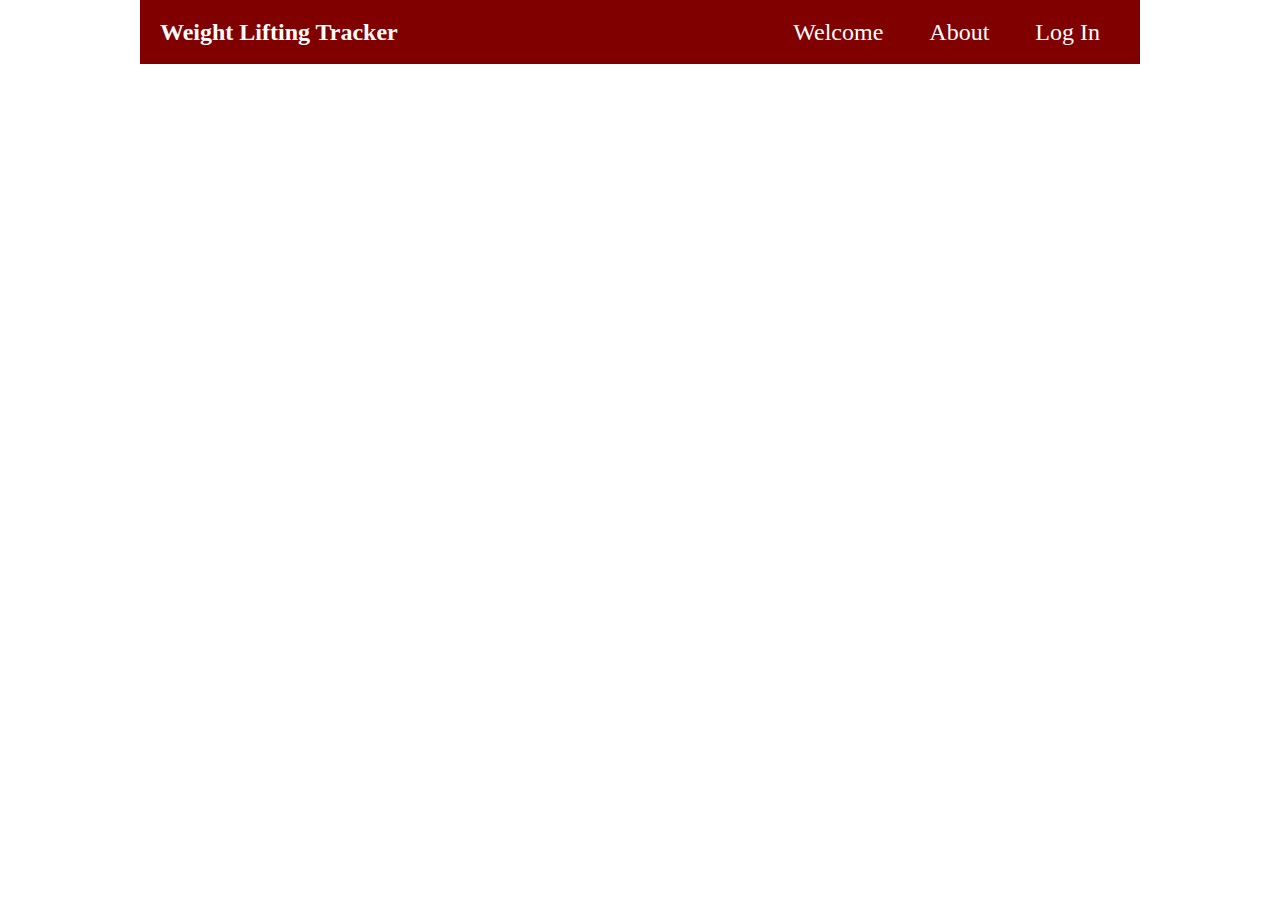
==== About-Us.html @ 375a055f "Upadted styling for home page and bare bones of about. Will finish both tomorrow" ====
<html>
    <head>
        <meta name="viewport" content="width=device-width, initial-scale=1.0">
        <meta charset="utf-8">
        <title>Weight Lifting Tracker</title>

        <link rel="Stylesheet" href= "css/About-Us.css">
    </head>
    <body>
        <header>
            <h1>Weight Lifting Tracker</h1>
            <nav>
                <a class = "navItem" href = "index.html"> Welcome</a>
                <a class = "navItem" href = "About-Us.html">About</a>
                <a class = "navItem" href="#" id = "login">Log In</a>
            </nav>
        </header>
---- css/About-Us.css ----
/* http://meyerweb.com/eric/tools/css/reset/ 
   v2.0 | 20110126
   License: none (public domain)
*/
html,
body,
div,
span,
applet,
object,
iframe,
h1,
h2,
h3,
h4,
h5,
h6,
p,
blockquote,
pre,
a,
abbr,
acronym,
address,
big,
cite,
code,
del,
dfn,
em,
img,
ins,
kbd,
q,
s,
samp,
small,
strike,
strong,
sub,
sup,
tt,
var,
b,
u,
i,
center,
dl,
dt,
dd,
ol,
ul,
li,
fieldset,
form,
label,
legend,
table,
caption,
tbody,
tfoot,
thead,
tr,
th,
td,
article,
aside,
canvas,
details,
embed,
figure,
figcaption,
footer,
header,
hgroup,
menu,
nav,
output,
ruby,
section,
summary,
time,
mark,
audio,
video {
  margin: 0;
  padding: 0;
  border: 0;
  font-size: 100%;
  font: inherit;
  vertical-align: baseline;
}
/* HTML5 display-role reset for older browsers */
article,
aside,
details,
figcaption,
figure,
footer,
header,
hgroup,
menu,
nav,
section {
  display: block;
}
body {
  line-height: 1;
}
ol,
ul {
  list-style: none;
}
blockquote,
q {
  quotes: none;
}
blockquote:before,
blockquote:after,
q:before,
q:after {
  content: '';
  content: none;
}
table {
  border-collapse: collapse;
  border-spacing: 0;
}
body {
  margin: 0 auto;
  width: 1000px;
}
body {
  margin: 0 auto;
  width: 1000px;
  color: black;
}
header {
  display: flex;
  justify-content: space-between;
  font-size: 1.5rem;
  padding: 20px 20px;
  background: maroon;
}
header h1 {
  font-size: 1.5rem;
  font-weight: bold;
  color: white;
}
header a {
  text-decoration: none;
  color: white;
  padding: 20px;
}
header a:hover {
  cursor: pointer;
  color: maroon;
  background: white;
}
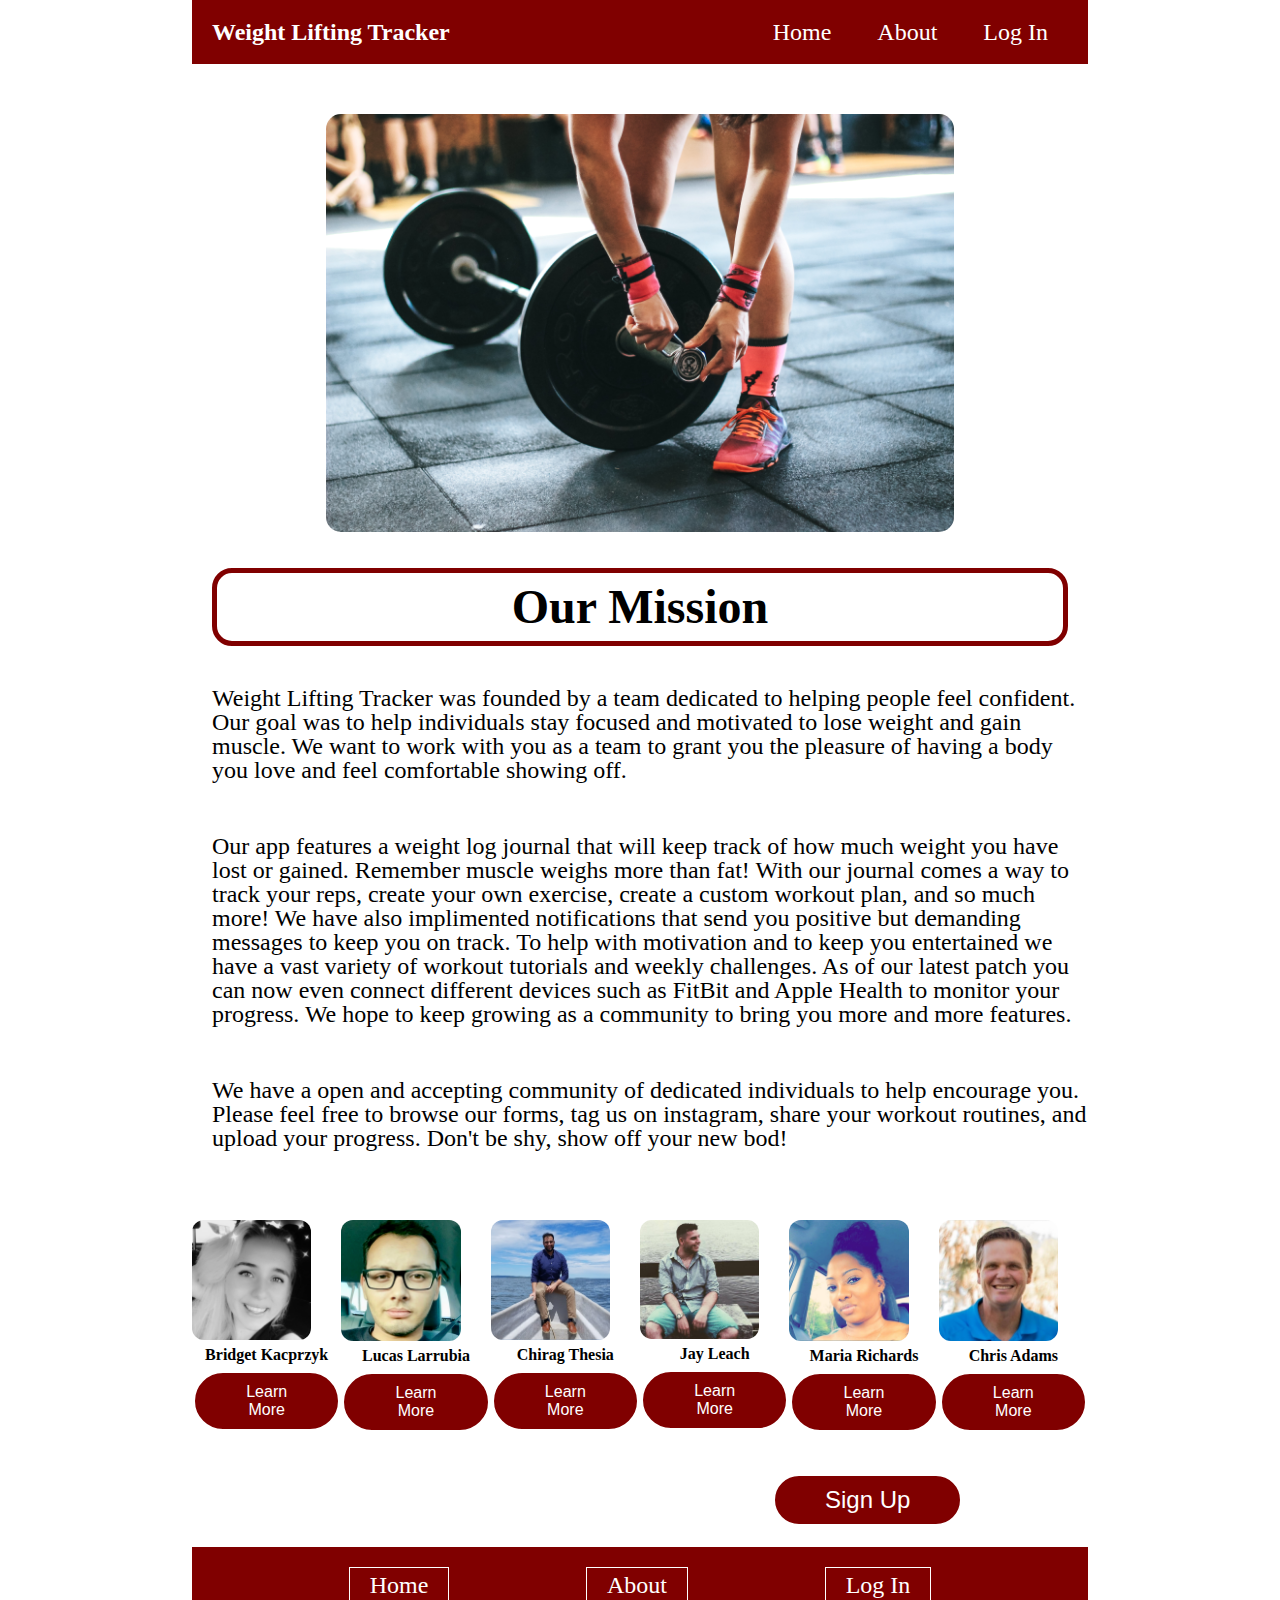
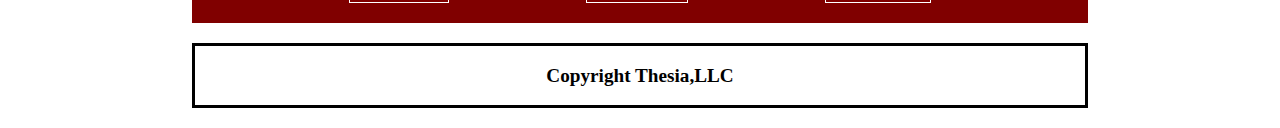
==== commit 7c635416: "Styling finished for home and about us. Linked register to signup and login to login buttons. Tomorr" ====
--- a/About-Us.html
+++ b/About-Us.html
@@ -10,8 +10,74 @@
         <header>
             <h1>Weight Lifting Tracker</h1>
             <nav>
-                <a class = "navItem" href = "index.html"> Welcome</a>
+                <a class = "navItem" href = "index.html"> Home</a>
                 <a class = "navItem" href = "About-Us.html">About</a>
                 <a class = "navItem" href="#" id = "login">Log In</a>
             </nav>
-        </header>+        </header>
+        
+        <div class="about">
+            <img src="img/About-us-image.jpg" alt="About-Us page top image">
+                <br>
+                <h1>Our Mission</h1>
+                <p>
+                    Weight Lifting Tracker was founded by a team dedicated to helping people feel confident. Our goal was to help individuals stay focused and motivated to lose weight and gain muscle. We want to work with you as a team to grant you the pleasure of having a body you love and feel comfortable showing off.
+                </p>
+                <br>
+                <br>
+                <p>
+                    Our app features a weight log journal that will keep track of how much weight you have lost or gained. Remember muscle weighs more than fat! With our journal comes a way to track your reps, create your own exercise, create a custom workout plan, and so much more! We have also implimented notifications that send you positive but demanding messages to keep you on track. To help with motivation and to keep you entertained we have a vast variety of workout tutorials and weekly challenges. As of our latest patch you can now even connect different devices such as FitBit and Apple Health to monitor your progress. We hope to keep growing as a community to bring you more and more features.
+                </p>
+                <br>
+                <br>
+                <p>
+                    We have a open and accepting community of dedicated individuals to help encourage you. Please feel free to browse our forms, tag us on instagram, share your workout routines, and upload your progress. Don't be shy, show off your new bod!
+                </p>
+        
+        </div>
+        <div class="ourTeam">
+
+              
+                <div class="teamMember">
+                    <img src="img/Bridget.jpg" alt="">
+                    <h1>Bridget Kacprzyk</h1>
+                    <button class="learnMore" onclick="window.location.href = 'https://github.com/BriKacprzyk';">Learn More</button>  
+                </div>
+                <div class="teamMember">
+                    <img src="img/lucas.PNG" alt="">
+                    <h1>Lucas Larrubia</h1>
+                    <button class="learnMore" onclick="window.location.href = 'https://github.com/lucaslarrubia';">Learn More</button>  
+                </div>
+                <div class="teamMember">
+                    <img src="img/chirag.PNG" alt="">
+                    <h1>Chirag Thesia</h1>
+                    <button class="learnMore" onclick="window.location.href = 'https://github.com/ChiragThesia';">Learn More</button>       
+                </div>
+                <div class="teamMember">
+                    <img src="img/jay.PNG" alt="">
+                    <h1>Jay Leach</h1>
+                    <button class="learnMore" onclick="window.location.href = 'https://github.com/leachcoding';">Learn More</button>      
+                </div>
+                <div class="teamMember">
+                    <img src="img/maria.PNG" alt="">
+                    <h1>Maria Richards</h1>
+                    <button class="learnMore" onclick="window.location.href = 'https://github.com/aTechNewbie38';">Learn More</button>  
+                </div>
+                
+                <div class="teamMember">
+                    <img src="img/chris.PNG" alt="">
+                    <h1>Chris Adams</h1>
+                    <button class="learnMore" onclick="window.location.href = 'https://github.com/cladams0203';">Learn More</button>            
+                </div>
+        </div>
+    <footer>
+            <button class="signUp" onclick="window.location.href = 'https://affectionate-jackson-189d50.netlify.com/register';">Sign Up</button>
+            <nav>
+                    <a class = "navItem" href = "index.html"> Home</a>
+                    <a class = "navItem" href = "About-Us.html">About</a>
+                    <a class = "navItem" href="#" id = "login">Log In</a>
+            </nav>
+            <h1>Copyright Thesia,LLC</h1>
+    </footer>
+    </body>
+</html>--- a/css/About-Us.css
+++ b/css/About-Us.css
@@ -132,8 +132,7 @@
 }
 body {
   margin: 0 auto;
-  width: 1000px;
-  color: black;
+  width: 70%;
 }
 header {
   display: flex;
@@ -157,3 +156,122 @@
   color: maroon;
   background: white;
 }
+.about img {
+  display: block;
+  width: 70%;
+  height: auto;
+  border-radius: 15px;
+  margin-left: auto;
+  margin-right: auto;
+  position: center;
+  margin-top: 50px;
+}
+.about h1 {
+  font-size: 3rem;
+  font-weight: bold;
+  color: black;
+  text-align: center;
+  border: 5px solid maroon;
+  border-radius: 20px;
+  margin: 20px;
+  padding: 10px;
+}
+.about h1:hover {
+  border: 5px solid black;
+  color: maroon;
+  cursor: pointer;
+}
+.about p {
+  padding: 20px 0 0 20px;
+  font-size: 1.5rem;
+}
+.ourTeam {
+  padding-top: 20px;
+  padding-bottom: 20px;
+  margin: 0 auto;
+  display: flex;
+  justify-content: space-evenly;
+}
+.ourTeam .teamMember {
+  display: inline-block;
+  width: 33%;
+  margin-right: auto;
+  margin-left: auto;
+}
+.ourTeam .teamMember img {
+  width: 80%;
+  border-radius: 10%;
+  margin-top: 50px;
+}
+.ourTeam .teamMember h1 {
+  font-size: 1rem;
+  line-height: 30px;
+  text-align: center;
+  font-weight: bolder;
+}
+.ourTeam .teamMember a {
+  text-indent: 30px;
+  font-size: 1rem;
+  line-height: 30px;
+  text-align: justify;
+}
+.ourTeam .teamMember .learnMore {
+  font-size: 1rem;
+  background-color: maroon;
+  border: none;
+  color: white;
+  padding: 10px 50px;
+  text-decoration: none;
+  border: 3px solid;
+  border-radius: 50px;
+}
+.ourTeam .teamMember .learnMore:hover {
+  color: maroon;
+  font-weight: bolder;
+  background: white;
+  cursor: pointer;
+  border: 3px solid maroon;
+}
+footer button {
+  font-size: 1.5rem;
+  background-color: maroon;
+  border: none;
+  color: white;
+  padding: 10px 50px;
+  text-decoration: none;
+  border: 3px solid;
+  border-radius: 50px;
+  margin: 20px 0 20px 580px;
+}
+footer button:hover {
+  color: maroon;
+  background: white;
+  cursor: pointer;
+  border: 3px solid maroon;
+}
+footer nav {
+  display: flex;
+  justify-content: space-evenly;
+  font-size: 1.5rem;
+  padding: 20px 20px;
+  background: maroon;
+}
+footer nav a {
+  text-decoration: none;
+  color: white;
+  border: 1px solid white;
+  padding: 5px 20px 5px 20px;
+}
+footer nav a:hover {
+  cursor: pointer;
+  color: maroon;
+  background: white;
+}
+footer h1 {
+  padding: 20px;
+  font-size: 1.2rem;
+  font-weight: bolder;
+  text-align: center;
+  border: 3px solid black;
+  margin: 20px 0 20px 0px;
+}
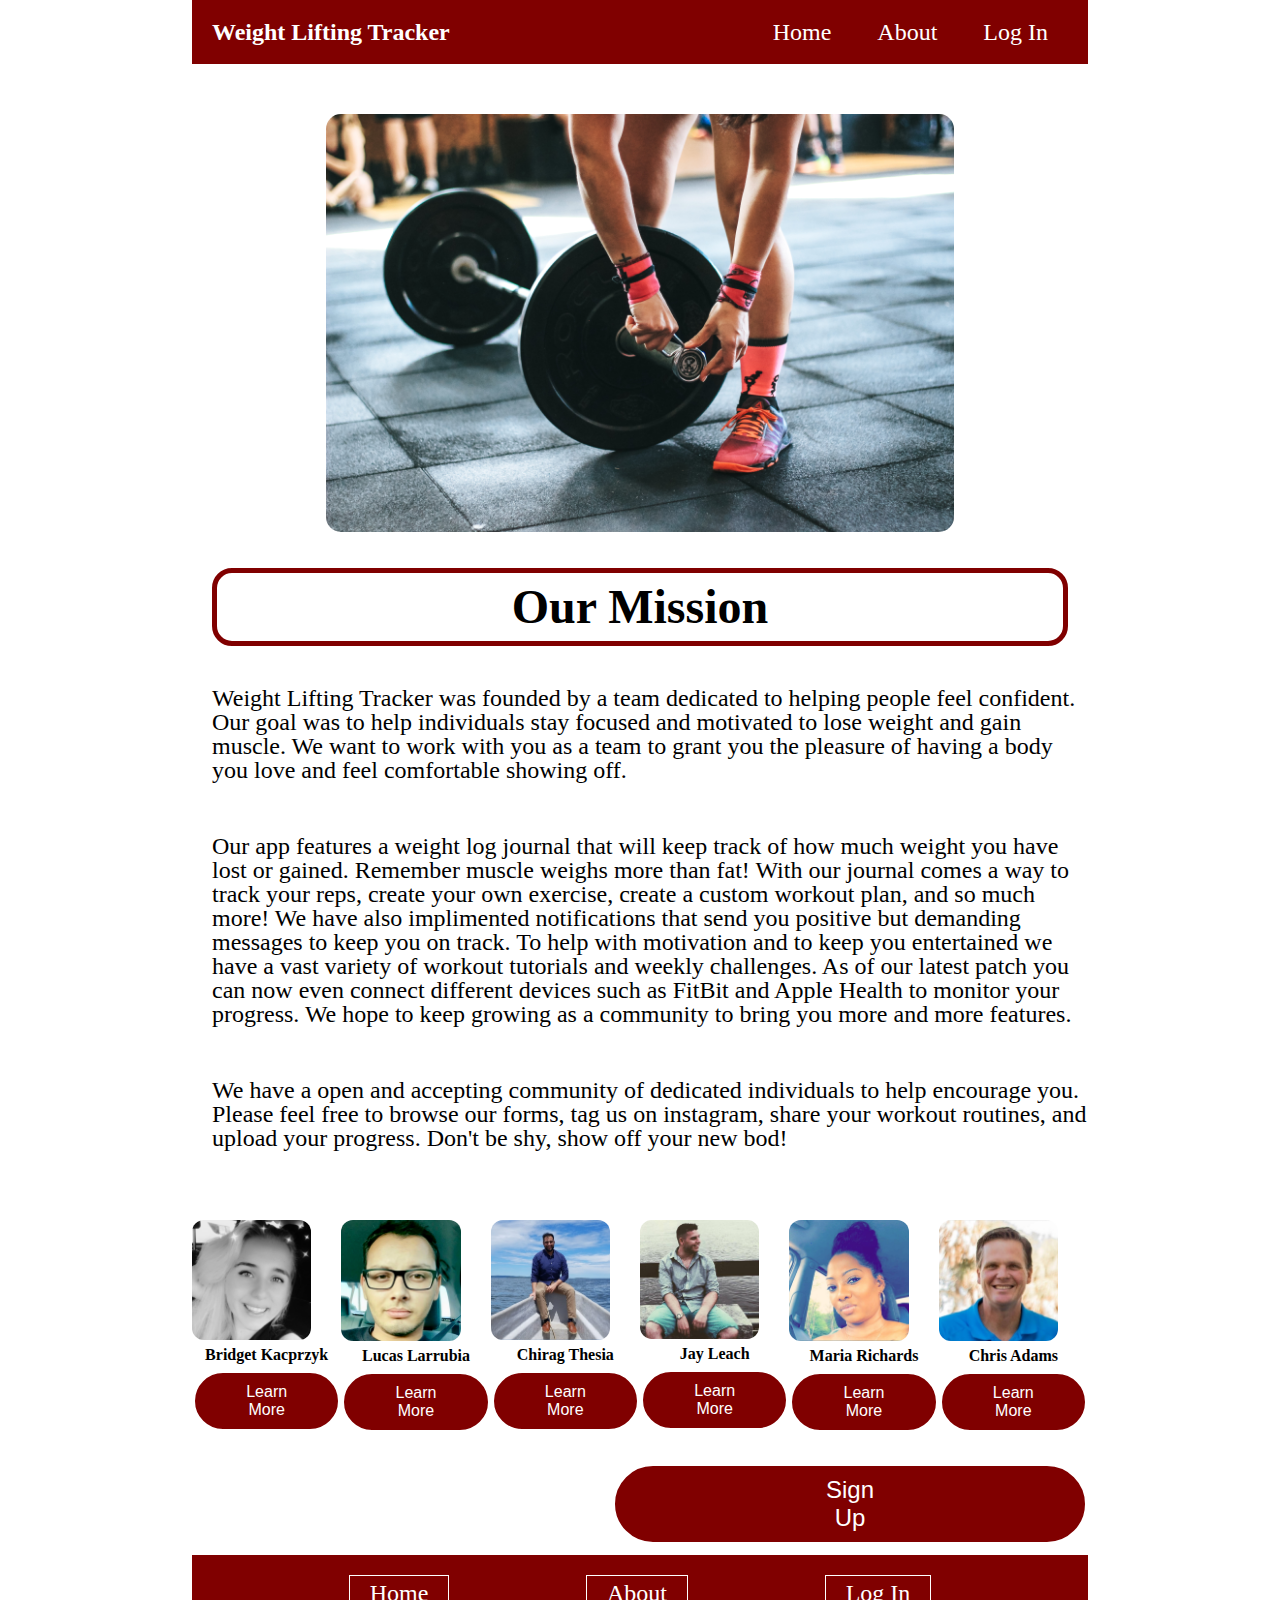
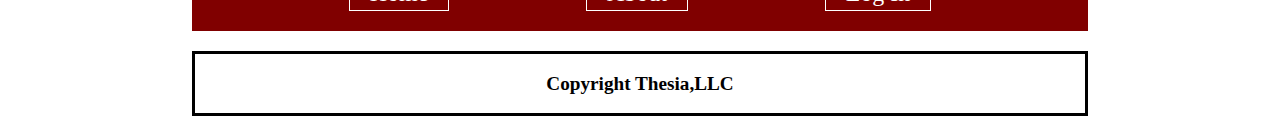
==== commit d80fdfd7: "Made the signup button in the footer more responsive" ====
--- a/About-Us.html
+++ b/About-Us.html
@@ -71,7 +71,9 @@
                 </div>
         </div>
     <footer>
-            <button class="signUp" onclick="window.location.href = 'https://affectionate-jackson-189d50.netlify.com/register';">Sign Up</button>
+            <div class="signUp" >
+            <button onclick="window.location.href = 'https://affectionate-jackson-189d50.netlify.com/register';">Sign Up</button>
+            </div>
             <nav>
                     <a class = "navItem" href = "index.html"> Home</a>
                     <a class = "navItem" href = "About-Us.html">About</a>
--- a/css/About-Us.css
+++ b/css/About-Us.css
@@ -141,10 +141,36 @@
   padding: 20px 20px;
   background: maroon;
 }
+@media (max-width:515px) {
+  header {
+    flex-direction: column;
+    align-items: center;
+    background: none;
+    color: maroon;
+  }
+}
+@media (max-width:1000px) {
+  header {
+    font-size: 1.2rem;
+  }
+}
 header h1 {
   font-size: 1.5rem;
   font-weight: bold;
   color: white;
+}
+@media (max-width:515px) {
+  header h1 {
+    font-size: 1.6rem;
+    border: 1px solid maroon;
+    padding: 5px 10px 5px 10px;
+    color: maroon;
+  }
+}
+@media (max-width:515px) {
+  header nav {
+    padding-top: 10px;
+  }
 }
 header a {
   text-decoration: none;
@@ -155,6 +181,16 @@
   cursor: pointer;
   color: maroon;
   background: white;
+}
+@media (max-width:515px) {
+  header a {
+    color: maroon;
+    padding: 10px;
+  }
+  header a:hover {
+    background: maroon;
+    color: white;
+  }
 }
 .about img {
   display: block;
@@ -181,9 +217,23 @@
   color: maroon;
   cursor: pointer;
 }
+@media (max-width:515px) {
+  .about h1 {
+    font-size: 2rem;
+    border: 1px solid maroon;
+  }
+  .about h1:hover {
+    border: 1px solid black;
+  }
+}
 .about p {
   padding: 20px 0 0 20px;
   font-size: 1.5rem;
+}
+@media (max-width:515px) {
+  .about p {
+    font-size: 1rem;
+  }
 }
 .ourTeam {
   padding-top: 20px;
@@ -192,12 +242,30 @@
   display: flex;
   justify-content: space-evenly;
 }
+@media (max-width:515px) {
+  .ourTeam {
+    flex-direction: column;
+    text-align: center;
+  }
+}
 .ourTeam .teamMember {
   display: inline-block;
   width: 33%;
   margin-right: auto;
   margin-left: auto;
 }
+@media (max-width:1000px) {
+  .ourTeam .teamMember {
+    width: 20%;
+  }
+}
+@media (max-width:515px) {
+  .ourTeam .teamMember {
+    width: 70%;
+    border: 1px solid maroon;
+    margin-top: 20px;
+  }
+}
 .ourTeam .teamMember img {
   width: 80%;
   border-radius: 10%;
@@ -209,6 +277,16 @@
   text-align: center;
   font-weight: bolder;
 }
+@media (max-width:1000px) {
+  .ourTeam .teamMember h1 {
+    font-size: 0.8rem;
+  }
+}
+@media (max-width:515px) {
+  .ourTeam .teamMember h1 {
+    font-size: 1.2rem;
+  }
+}
 .ourTeam .teamMember a {
   text-indent: 30px;
   font-size: 1rem;
@@ -232,22 +310,47 @@
   cursor: pointer;
   border: 3px solid maroon;
 }
+@media (max-width:1000px) {
+  .ourTeam .teamMember .learnMore {
+    padding: 5px 25px;
+    font-size: 0.7rem;
+  }
+}
+@media (max-width:515px) {
+  .ourTeam .teamMember .learnMore {
+    padding: 0px 20px 0px 20px;
+    font-size: 1.2rem;
+  }
+}
 footer button {
   font-size: 1.5rem;
   background-color: maroon;
   border: none;
   color: white;
-  padding: 10px 50px;
+  padding: 10px 200px 10px 200px;
   text-decoration: none;
   border: 3px solid;
   border-radius: 50px;
-  margin: 20px 0 20px 580px;
+  margin: 10px 0px 10px 420px;
 }
 footer button:hover {
   color: maroon;
   background: white;
   cursor: pointer;
   border: 3px solid maroon;
+}
+@media (max-width:1000px) {
+  footer button {
+    margin: 10px 0px 10px 100px;
+    padding: 10px 150px 10px 150px;
+  }
+}
+@media (max-width:515px) {
+  footer button {
+    margin: 10px 20px 10px 120px;
+    padding: 10px;
+    border-radius: 10px;
+  }
 }
 footer nav {
   display: flex;
@@ -256,6 +359,11 @@
   padding: 20px 20px;
   background: maroon;
 }
+@media (max-width:515px) {
+  footer nav {
+    font-size: 1.2rem;
+  }
+}
 footer nav a {
   text-decoration: none;
   color: white;
@@ -266,6 +374,11 @@
   cursor: pointer;
   color: maroon;
   background: white;
+}
+@media (max-width:515px) {
+  footer nav a {
+    padding: 2px 10px 2px 10px;
+  }
 }
 footer h1 {
   padding: 20px;
@@ -275,3 +388,10 @@
   border: 3px solid black;
   margin: 20px 0 20px 0px;
 }
+@media (max-width:515px) {
+  footer h1 {
+    font-size: 1rem;
+    margin: 10px 0 10px 0px;
+    padding: 5px;
+  }
+}
